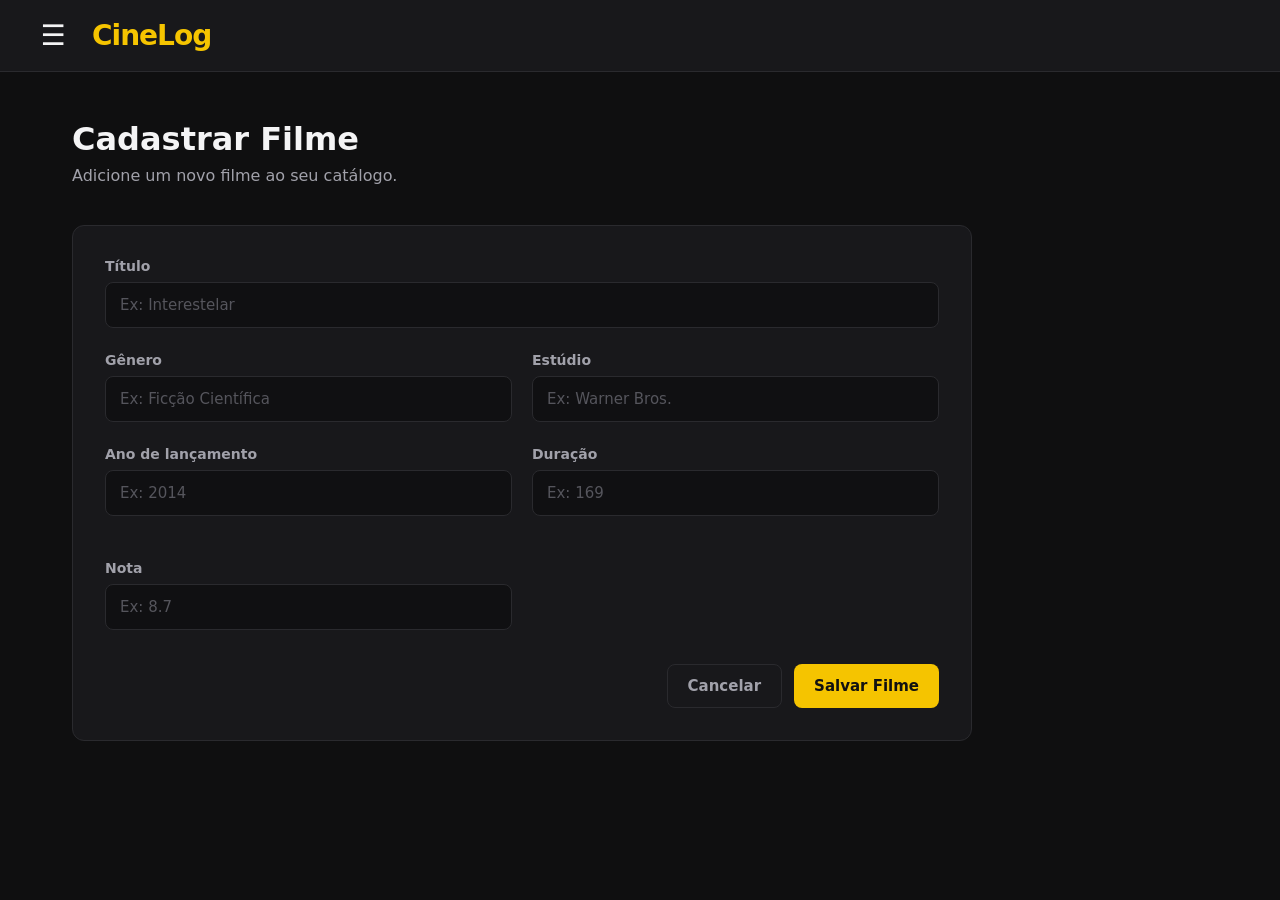
==== cadastro.html @ 60cc12ed "feat: enhance movie management with input validation and add cadastro.html for movie registration" ====
<!doctype html>
<html lang="pt-br">
  <head>
    <meta charset="UTF-8" />
    <meta name="viewport" content="width=device-width, initial-scale=1.0" />

    <title>CineLog - Cadastrar Filme</title>

    <link rel="stylesheet" href="styles.css" />
  </head>

  <body>
    <header class="topbar">
      <button class="menu-button" id="menu-button">☰</button>

      <a href="index.html" class="logo"> CineLog </a>
    </header>

    <aside class="sidebar" id="sidebar">
      <div class="sidebar-header">
        <span>CineLog</span>
      </div>

      <nav>
        <a href="index.html" class="nav-link">
          🏠
          <span>Home</span>
        </a>

        <a href="cadastro.html" class="nav-link active">
          ➕
          <span>Cadastrar</span>
        </a>

        <a href="#" class="nav-link">
          ✏️
          <span>Editar</span>
        </a>

        <div class="separator"></div>

        <a href="#" class="nav-link">
          ⭐
          <span>Favoritos</span>
        </a>

        <a href="#" class="nav-link">
          🎬
          <span>Filmes</span>
        </a>

        <a href="#" class="nav-link">
          ℹ️
          <span>Sobre</span>
        </a>
      </nav>
    </aside>

    <main class="main-content">
      <section class="page-header">
        <div>
          <h1>Cadastrar Filme</h1>

          <p>Adicione um novo filme ao seu catálogo.</p>
        </div>
      </section>

      <section class="registration-form">
        <form id="movie-form">
          <div class="form-group">
            <label for="titulo"> Título </label>

            <input
              type="text"
              id="titulo"
              placeholder="Ex: Interestelar"
              required
            />
          </div>

          <div class="form-row">
            <div class="form-group">
              <label for="genero"> Gênero </label>

              <input
                type="text"
                id="genero"
                placeholder="Ex: Ficção Científica"
                required
              />
            </div>

            <div class="form-group">
              <label for="estudio"> Estúdio </label>

              <input
                type="text"
                id="estudio"
                placeholder="Ex: Warner Bros."
                required
              />
            </div>
          </div>

          <div class="form-row">
            <div class="form-group">
              <label for="ano"> Ano de lançamento </label>

              <input
                type="number"
                id="ano"
                min="1888"
                max="2030"
                placeholder="Ex: 2014"
                required
              />
            </div>

            <div class="form-group">
              <label for="duracao"> Duração </label>

              <input
                type="number"
                id="duracao"
                min="1"
                placeholder="Ex: 169"
                required
              />
            </div>

            <div class="form-group">
              <label for="nota"> Nota </label>

              <input
                type="number"
                id="nota"
                min="0"
                max="10"
                step="0.1"
                placeholder="Ex: 8.7"
                required
              />
            </div>
          </div>

          <div class="form-actions">
            <a href="index.html" class="btn-secondary"> Cancelar </a>

            <button type="submit" class="btn-primary" id="btn-save">
              Salvar Filme
            </button>
          </div>
        </form>
      </section>
    </main>

    <script src="Filme.js"></script>
    <script src="GerenciadorDeFilmes.js"></script>
    <script src="app.js"></script>

    <script>
      const menuButton = document.getElementById("menu-button");
      const sidebar = document.getElementById("sidebar");

      menuButton.addEventListener("click", () => {
        sidebar.classList.toggle("active");
      });
    </script>
  </body>
</html>
---- styles.css ----
:root {
  --background: #0f0f10;
  --surface: #18181b;
  --surface-hover: #222225;

  --border: #2a2a2e;

  --text-primary: #f4f4f5;
  --text-secondary: #a1a1aa;

  --accent: #f5c400;
  --accent-hover: #dcae00;
}

* {
  margin: 0;
  padding: 0;

  box-sizing: border-box;

  font-family:
    Inter,
    system-ui,
    -apple-system,
    BlinkMacSystemFont,
    "Segoe UI",
    sans-serif;
}

body {
  min-height: 100vh;

  background-color: var(--background);

  color: var(--text-primary);
}

/* =========================
   TOPBAR
========================= */

.topbar {
  position: fixed;

  top: 0;
  left: 0;

  width: 100%;
  height: 72px;

  display: flex;

  align-items: center;

  padding: 0 32px;

  background-color: var(--surface);

  border-bottom: 1px solid var(--border);

  z-index: 1000;
}

.menu-button {
  width: 42px;
  height: 42px;

  display: flex;

  align-items: center;
  justify-content: center;

  background: transparent;

  border: none;

  color: var(--text-primary);

  font-size: 28px;

  cursor: pointer;
}

.logo {
  margin-left: 18px;

  color: var(--accent);

  font-size: 28px;

  font-weight: 800;

  text-decoration: none;

  letter-spacing: -1px;
}

.btn-cadastro {
  margin-left: auto;

  padding: 10px 18px;

  background-color: var(--accent);

  color: #111;

  border-radius: 8px;

  text-decoration: none;

  font-weight: 700;

  transition: 0.2s;
}

.btn-cadastro:hover {
  background-color: var(--accent-hover);
}

/* =========================
   SIDEBAR
========================= */

.sidebar {
  position: fixed;

  top: 72px;
  left: 0;

  width: 240px;

  height: calc(100vh - 72px);

  padding: 24px 14px;

  background-color: var(--surface);

  border-right: 1px solid var(--border);

  transform: translateX(-100%);

  transition: transform 0.25s ease;

  z-index: 900;
}

.sidebar.active {
  transform: translateX(0);
}

.sidebar-header {
  padding: 0 14px 24px;

  font-size: 20px;

  font-weight: 700;
}

.sidebar nav {
  display: flex;

  flex-direction: column;

  gap: 6px;
}

.nav-link {
  display: flex;

  align-items: center;

  gap: 14px;

  padding: 12px 14px;

  color: var(--text-secondary);

  text-decoration: none;

  border-radius: 8px;

  font-weight: 600;

  transition: 0.2s;
}

.nav-link:hover {
  background-color: var(--surface-hover);

  color: var(--text-primary);
}

.nav-link.active {
  background-color: var(--surface-hover);

  color: var(--accent);
}

.separator {
  height: 1px;

  background-color: var(--border);

  margin: 14px 8px;
}

/* =========================
   MAIN
========================= */

.main-content {
  width: 100%;

  max-width: 1200px;

  margin: 0 auto;

  padding: 120px 32px 60px;
}

.home-header,
.page-header {
  display: flex;

  align-items: center;

  justify-content: space-between;

  margin-bottom: 40px;
}

.home-header h1,
.page-header h1 {
  font-size: 32px;

  margin-bottom: 8px;
}

.home-header p,
.page-header p {
  color: var(--text-secondary);
}

/* =========================
   BUTTONS
========================= */

.btn-primary {
  display: inline-flex;

  align-items: center;
  justify-content: center;

  padding: 12px 20px;

  background-color: var(--accent);

  color: #111;

  border: none;

  border-radius: 8px;

  font-size: 15px;

  font-weight: 700;

  text-decoration: none;

  cursor: pointer;

  transition: 0.2s;
}

.btn-primary:hover {
  background-color: var(--accent-hover);
}

.btn-secondary {
  display: inline-flex;

  align-items: center;
  justify-content: center;

  padding: 12px 20px;

  background-color: transparent;

  color: var(--text-secondary);

  border: 1px solid var(--border);

  border-radius: 8px;

  font-size: 15px;

  font-weight: 600;

  text-decoration: none;

  cursor: pointer;
}

.btn-secondary:hover {
  background-color: var(--surface-hover);

  color: var(--text-primary);
}

/* =========================
   FORMULÁRIO
========================= */

.registration-form {
  max-width: 900px;

  background-color: var(--surface);

  border: 1px solid var(--border);

  border-radius: 12px;

  padding: 32px;
}

.form-group {
  display: flex;

  flex-direction: column;

  gap: 8px;

  margin-bottom: 24px;
}

.form-row {
  display: grid;

  grid-template-columns: repeat(2, 1fr);

  gap: 20px;
}

.form-row:last-of-type {
  grid-template-columns:
    1fr
    1fr
    1fr;
}

label {
  color: var(--text-secondary);

  font-size: 14px;

  font-weight: 600;
}

input {
  width: 100%;

  padding: 13px 14px;

  background-color: #101012;

  border: 1px solid var(--border);

  border-radius: 8px;

  color: var(--text-primary);

  font-size: 15px;

  outline: none;

  transition: 0.2s;
}

input::placeholder {
  color: #55555c;
}

input:focus {
  border-color: var(--accent);
}

.form-actions {
  display: flex;

  justify-content: flex-end;

  gap: 12px;

  margin-top: 10px;
}

/* =========================
   CARDS
   FUTURA LISTAGEM
========================= */

.movie-grid {
  display: grid;

  grid-template-columns: repeat(auto-fill, minmax(260px, 1fr));

  gap: 20px;
}

.movie-card {
  background-color: var(--surface);

  border: 1px solid var(--border);

  border-radius: 12px;

  padding: 20px;
}

.movie-card h3 {
  color: var(--accent);

  margin-bottom: 12px;
}

/* =========================
   RESPONSIVIDADE
========================= */

@media (max-width: 700px) {
  .topbar {
    padding: 0 16px;
  }

  .logo {
    font-size: 24px;
  }

  .btn-cadastro {
    padding: 9px 12px;

    font-size: 14px;
  }

  .main-content {
    padding: 110px 18px 40px;
  }

  .home-header,
  .page-header {
    align-items: flex-start;

    flex-direction: column;

    gap: 20px;
  }

  .form-row,
  .form-row:last-of-type {
    grid-template-columns: 1fr;
  }

  .registration-form {
    padding: 22px;
  }

  .form-actions {
    flex-direction: column-reverse;
  }

  .form-actions a,
  .form-actions button {
    width: 100%;
  }
}
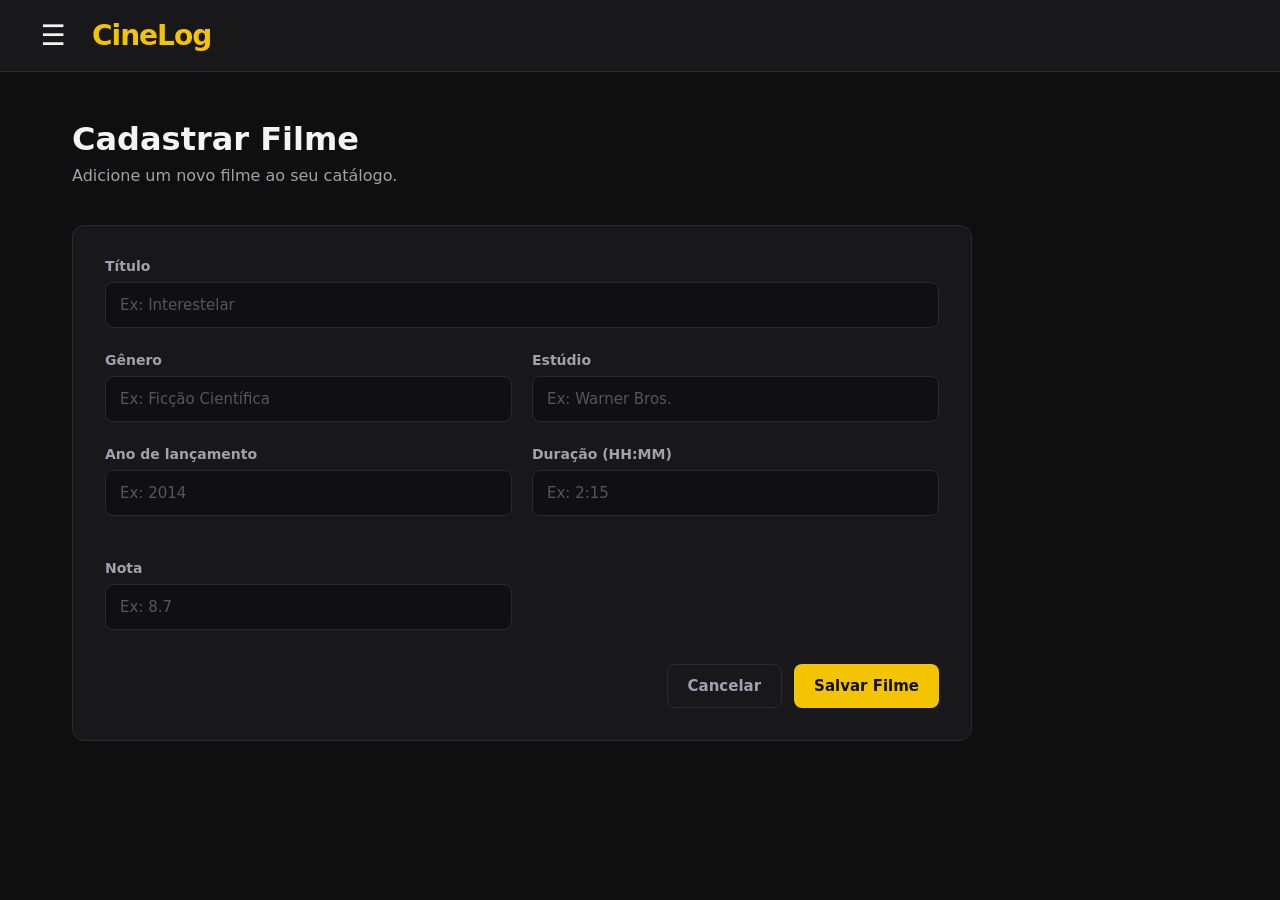
==== commit ceb5e2ea: "feat: adiciona suporte para formatação e parsing da duração dos filmes em HH:MM" ====
--- a/cadastro.html
+++ b/cadastro.html
@@ -23,34 +23,24 @@
 
       <nav>
         <a href="index.html" class="nav-link">
-          🏠
+          <img src="images/icons8-home-48.png" alt="Home" class="nav-icon" />
           <span>Home</span>
         </a>
 
         <a href="cadastro.html" class="nav-link active">
-          ➕
+          <img src="images/icons8-check-all-48.png" alt="Cadastrar" class="nav-icon" />
           <span>Cadastrar</span>
         </a>
 
-        <a href="#" class="nav-link">
-          ✏️
+        <a href="editar.html" class="nav-link">
+          <img src="images/icons8-edit-pencil-48 (1).png" alt="Editar" class="nav-icon" />
           <span>Editar</span>
         </a>
 
         <div class="separator"></div>
 
         <a href="#" class="nav-link">
-          ⭐
-          <span>Favoritos</span>
-        </a>
-
-        <a href="#" class="nav-link">
-          🎬
-          <span>Filmes</span>
-        </a>
-
-        <a href="#" class="nav-link">
-          ℹ️
+          <img src="images/icons8-info-48.png" alt="Sobre" class="nav-icon" />
           <span>Sobre</span>
         </a>
       </nav>
@@ -117,13 +107,12 @@
             </div>
 
             <div class="form-group">
-              <label for="duracao"> Duração </label>
+              <label for="duracao"> Duração (HH:MM) </label>
 
               <input
-                type="number"
+                type="text"
                 id="duracao"
-                min="1"
-                placeholder="Ex: 169"
+                placeholder="Ex: 2:15"
                 required
               />
             </div>
--- a/styles.css
+++ b/styles.css
@@ -184,6 +184,14 @@
   transition: 0.2s;
 }
 
+.nav-icon {
+  width: 18px;
+  height: 18px;
+  flex-shrink: 0;
+  object-fit: contain;
+  display: block;
+}
+
 .nav-link:hover {
   background-color: var(--surface-hover);
 
@@ -306,6 +314,8 @@
 
   color: var(--text-primary);
 }
+
+
 
 /* =========================
    FORMULÁRIO
@@ -417,12 +427,59 @@
   padding: 20px;
 }
 
+.movie-card-header {
+  display: flex;
+  align-items: center;
+  justify-content: space-between;
+  gap: 12px;
+  margin-bottom: 12px;
+}
+
 .movie-card h3 {
   color: var(--accent);
 
-  margin-bottom: 12px;
-}
-
+  margin: 0;
+}
+
+.movie-card p {
+  margin: 6px 0;
+}
+
+.movie-rating {
+  font-weight: bold;
+}
+
+.btn-delete {
+  display: inline-flex;
+  align-items: center;
+  justify-content: center;
+  gap: 8px;
+  margin-top: 12px;
+  padding: 10px 12px;
+  background: rgba(255, 84, 84, 0.12);
+  border: 1px solid rgba(255, 84, 84, 0.32);
+  border-radius: 8px;
+  color: #ff8b8b;
+  font-weight: 700;
+  cursor: pointer;
+  transition: 0.2s ease;
+}
+
+.btn-delete:hover {
+  background: rgba(255, 84, 84, 0.18);
+  transform: translateY(-1px);
+}
+
+.btn-delete-icon {
+  width: 16px;
+  height: 16px;
+  object-fit: contain;
+  display: block;
+}
+
+.movie-card:hover {
+  transform: translateY(-3px);
+}
 /* =========================
    RESPONSIVIDADE
 ========================= */
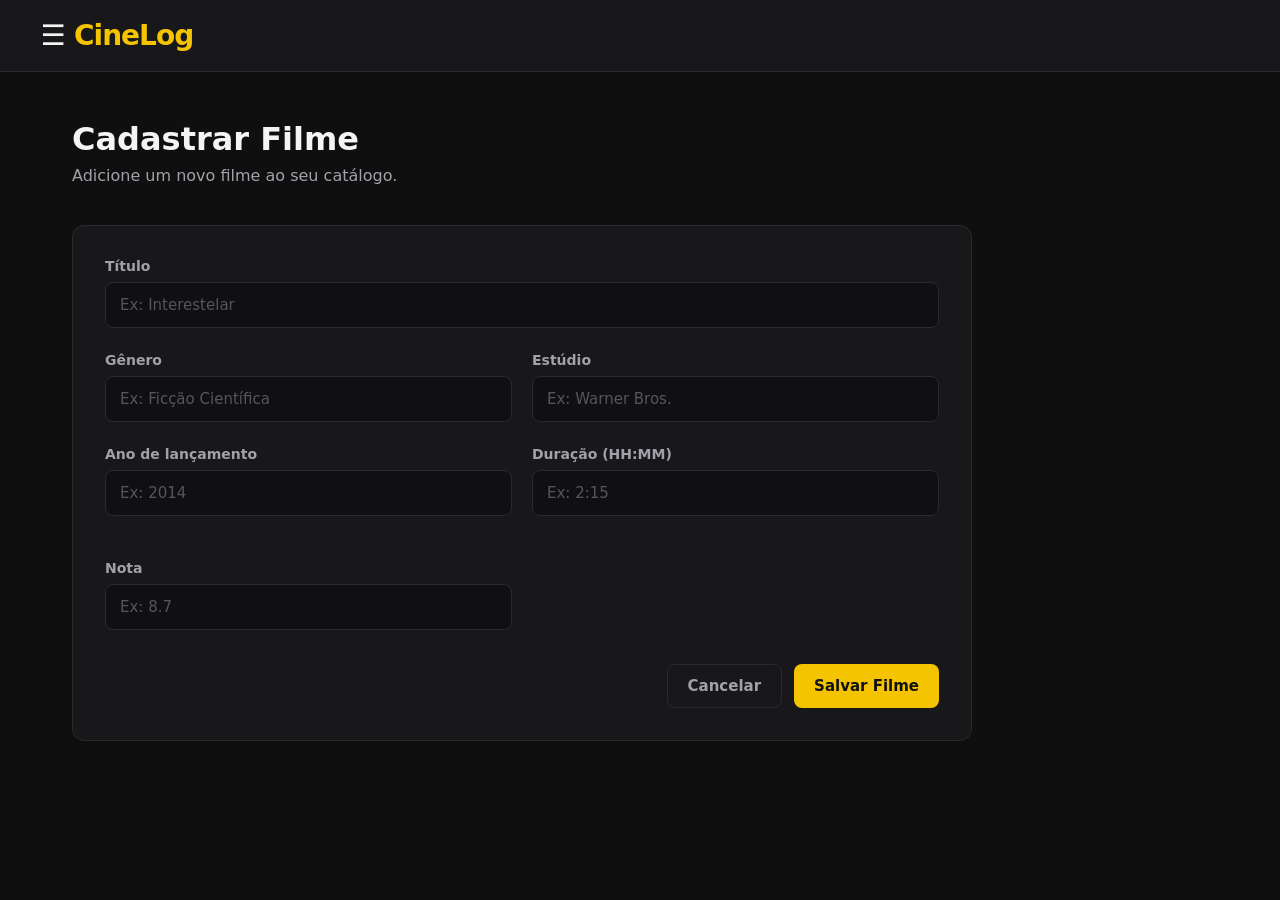
==== commit 94926d97: "Add 'sobre.html' page with team information and project description" ====
--- a/cadastro.html
+++ b/cadastro.html
@@ -39,7 +39,7 @@
 
         <div class="separator"></div>
 
-        <a href="#" class="nav-link">
+        <a href="sobre.html" class="nav-link">
           <img src="images/icons8-info-48.png" alt="Sobre" class="nav-icon" />
           <span>Sobre</span>
         </a>
--- a/styles.css
+++ b/styles.css
@@ -81,9 +81,22 @@
   cursor: pointer;
 }
 
+.logo-wrap {
+  display: inline-flex;
+  align-items: center;
+  gap: 12px;
+  margin-left: 18px;
+  text-decoration: none;
+}
+
+.brand-logo {
+  width: 32px;
+  height: 32px;
+  object-fit: contain;
+  display: block;
+}
+
 .logo {
-  margin-left: 18px;
-
   color: var(--accent);
 
   font-size: 28px;
@@ -480,6 +493,164 @@
 .movie-card:hover {
   transform: translateY(-3px);
 }
+
+/* =========================
+   SOBRE / LANDING PAGE
+========================= */
+
+.about-page {
+  width: 100%;
+  max-width: 1200px;
+  margin: 0 auto;
+  padding: 120px 32px 60px;
+}
+
+.about-hero {
+  background: linear-gradient(135deg, rgba(245, 196, 0, 0.12), rgba(24, 24, 27, 0.9));
+  border: 1px solid var(--border);
+  border-radius: 20px;
+  padding: 40px 32px;
+  display: grid;
+  grid-template-columns: 1.3fr 0.7fr;
+  gap: 24px;
+  align-items: center;
+  margin-bottom: 40px;
+}
+
+.section-tag {
+  display: inline-block;
+  margin-bottom: 12px;
+  color: var(--accent);
+  font-size: 0.8rem;
+  letter-spacing: 0.12em;
+  text-transform: uppercase;
+  font-weight: 700;
+}
+
+.about-hero h1 {
+  font-size: clamp(2.2rem, 4vw, 4rem);
+  margin-bottom: 16px;
+  line-height: 1.1;
+}
+
+.about-hero p {
+  color: var(--text-secondary);
+  font-size: 1.08rem;
+  line-height: 1.8;
+  max-width: 620px;
+}
+
+.about-hero-visual {
+  min-height: 220px;
+  border-radius: 18px;
+  background: radial-gradient(circle at top, rgba(245, 196, 0, 0.25), rgba(17, 17, 17, 0.7));
+  border: 1px solid rgba(245, 196, 0, 0.25);
+  display: flex;
+  align-items: center;
+  justify-content: center;
+  padding: 20px;
+}
+
+.about-hero-visual img {
+  width: min(100%, 220px);
+  height: auto;
+  display: block;
+  object-fit: contain;
+  filter: drop-shadow(0 8px 30px rgba(245, 196, 0, 0.18));
+}
+
+.about-section {
+  margin-top: 26px;
+}
+
+.about-section h2 {
+  font-size: 2rem;
+  margin-bottom: 18px;
+}
+
+.about-copy {
+  background-color: var(--surface);
+  border: 1px solid var(--border);
+  border-radius: 16px;
+  padding: 28px 24px;
+  color: var(--text-secondary);
+  line-height: 1.8;
+}
+
+.about-copy strong {
+  color: var(--text-primary);
+}
+
+.team-grid {
+  display: grid;
+  grid-template-columns: repeat(auto-fit, minmax(220px, 1fr));
+  gap: 22px;
+  margin-top: 24px;
+}
+
+.team-card {
+  background-color: var(--surface);
+  border: 1px solid var(--border);
+  border-radius: 18px;
+  padding: 18px;
+  transition: transform 0.2s ease, border-color 0.2s ease;
+}
+
+.team-card:hover {
+  transform: translateY(-4px);
+  border-color: rgba(245, 196, 0, 0.45);
+}
+
+.team-photo {
+  width: 100%;
+  height: 240px;
+  border-radius: 14px;
+  background: linear-gradient(135deg, rgba(245, 196, 0, 0.18), rgba(41, 41, 41, 0.82));
+  border: 1px dashed rgba(245, 196, 0, 0.4);
+  display: flex;
+  align-items: center;
+  justify-content: center;
+  overflow: hidden;
+  margin-bottom: 16px;
+  padding: 0;
+}
+
+.team-photo img {
+  width: 100%;
+  height: 100%;
+  object-fit: cover;
+  display: block;
+}
+
+.team-card h3 {
+  margin-bottom: 6px;
+  color: var(--accent);
+}
+
+.team-card p {
+  color: var(--text-secondary);
+  line-height: 1.7;
+}
+
+.team-role {
+  display: inline-block;
+  margin-bottom: 10px;
+  color: var(--text-primary);
+  font-weight: 700;
+  letter-spacing: 0.04em;
+}
+
+@media (max-width: 700px) {
+  .about-page {
+    padding: 110px 18px 40px;
+  }
+
+  .about-hero {
+    grid-template-columns: 1fr;
+    padding: 26px 20px;
+  }
+}
+
 /* =========================
    RESPONSIVIDADE
 ========================= */
